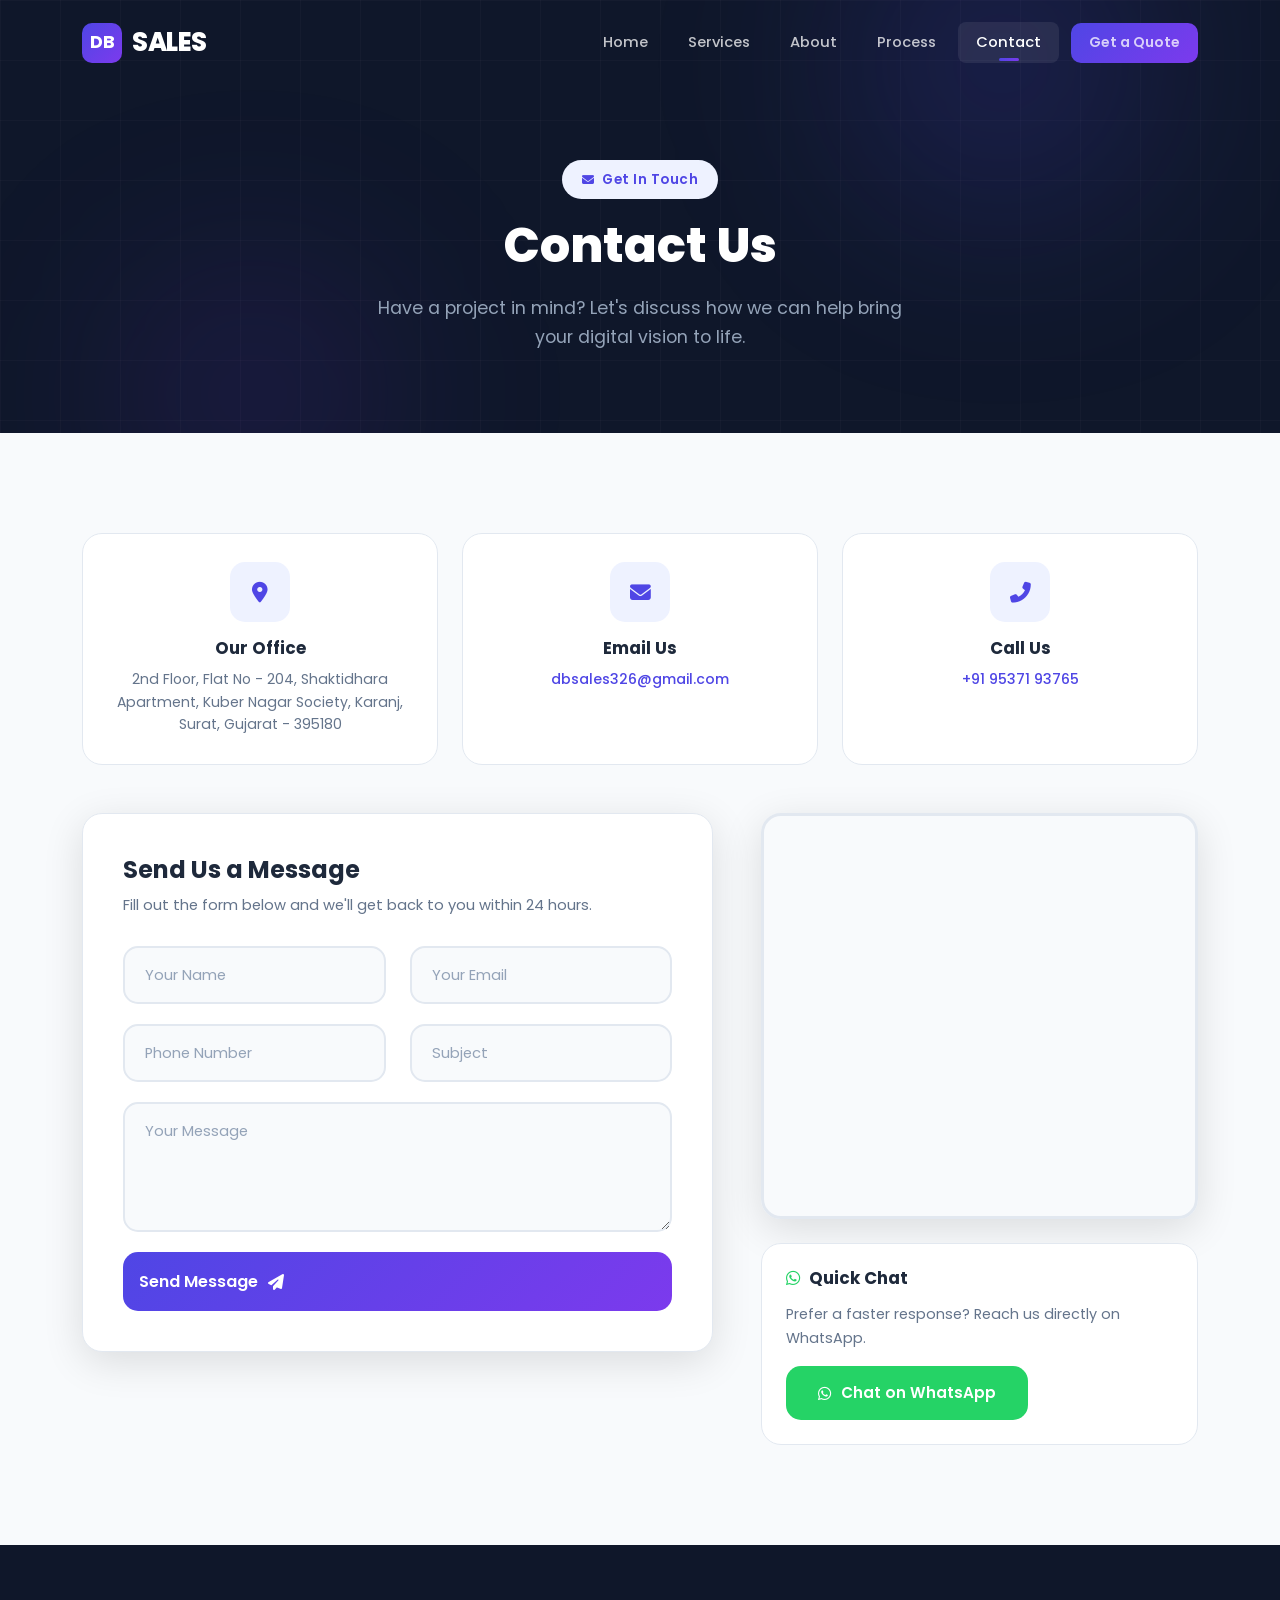
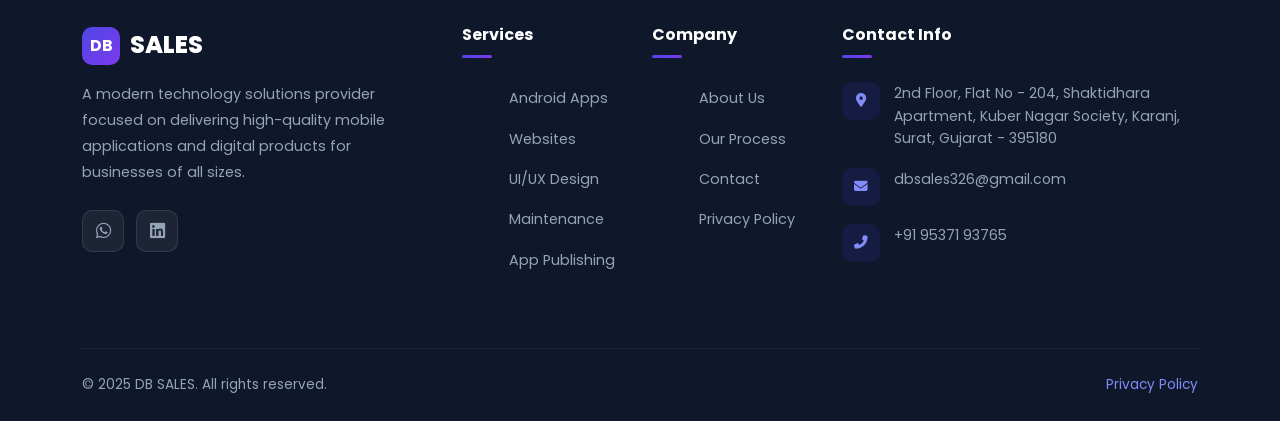
==== contact.html @ b0943523 "Add files via upload" ====
<!DOCTYPE html>
<html lang="en">
<head>
  <meta charset="UTF-8">
  <meta name="viewport" content="width=device-width, initial-scale=1.0">
  <meta name="description" content="Contact DB SALES — Get in touch for Android app development, website development, and digital solutions.">
  <title>Contact Us — DB SALES</title>

  <link rel="preconnect" href="https://fonts.googleapis.com">
  <link rel="preconnect" href="https://fonts.gstatic.com" crossorigin>
  <link href="https://fonts.googleapis.com/css2?family=Poppins:wght@300;400;500;600;700;800&display=swap" rel="stylesheet">
  <link href="https://cdn.jsdelivr.net/npm/bootstrap@5.3.3/dist/css/bootstrap.min.css" rel="stylesheet">
  <link rel="stylesheet" href="https://cdnjs.cloudflare.com/ajax/libs/font-awesome/6.5.1/css/all.min.css">
  <link href="https://unpkg.com/aos@2.3.1/dist/aos.css" rel="stylesheet">
  <link rel="stylesheet" href="css/style.css">
</head>
<body>

  <!-- Preloader -->
  <div class="preloader" id="preloader">
    <div class="preloader-spinner"></div>
  </div>

  <!-- Navbar -->
  <nav class="navbar navbar-expand-lg fixed-top" id="mainNavbar">
    <div class="container">
      <a class="navbar-brand" href="index.html">
        <span class="brand-icon">DB</span>
        SALES
      </a>
      <button class="navbar-toggler" type="button" data-bs-toggle="collapse" data-bs-target="#navbarNav">
        <span class="navbar-toggler-icon"></span>
      </button>
      <div class="collapse navbar-collapse" id="navbarNav">
        <ul class="navbar-nav ms-auto align-items-lg-center gap-1">
          <li class="nav-item"><a class="nav-link" href="index.html">Home</a></li>
          <li class="nav-item"><a class="nav-link" href="services.html">Services</a></li>
          <li class="nav-item"><a class="nav-link" href="index.html#about">About</a></li>
          <li class="nav-item"><a class="nav-link" href="index.html#process">Process</a></li>
          <li class="nav-item"><a class="nav-link active" href="contact.html">Contact</a></li>
          <li class="nav-item ms-lg-2"><a class="nav-link nav-cta-btn" href="contact.html">Get a Quote</a></li>
        </ul>
      </div>
    </div>
  </nav>

  <!-- Page Hero -->
  <section class="page-hero">
    <div class="hero-grid-pattern"></div>
    <div class="hero-orb hero-orb-1"></div>
    <div class="hero-orb hero-orb-2"></div>
    <div class="page-hero-content">
      <span class="section-badge" data-aos="fade-up"><i class="fas fa-envelope"></i> Get In Touch</span>
      <h1 data-aos="fade-up" data-aos-delay="100">Contact Us</h1>
      <p data-aos="fade-up" data-aos-delay="200">Have a project in mind? Let's discuss how we can help bring your digital vision to life.</p>
    </div>
  </section>

  <!-- Contact Info Cards -->
  <section class="section-light">
    <div class="container">
      <div class="row g-4 mb-5">
        <div class="col-md-4" data-aos="fade-up" data-aos-delay="0">
          <div class="contact-info-card">
            <div class="cic-icon"><i class="fas fa-map-marker-alt"></i></div>
            <h5>Our Office</h5>
            <p>2nd Floor, Flat No - 204, Shaktidhara Apartment, Kuber Nagar Society, Karanj, Surat, Gujarat - 395180</p>
          </div>
        </div>
        <div class="col-md-4" data-aos="fade-up" data-aos-delay="100">
          <div class="contact-info-card">
            <div class="cic-icon"><i class="fas fa-envelope"></i></div>
            <h5>Email Us</h5>
            <p><a href="mailto:dbsales326@gmail.com">dbsales326@gmail.com</a></p>
          </div>
        </div>
        <div class="col-md-4" data-aos="fade-up" data-aos-delay="200">
          <div class="contact-info-card">
            <div class="cic-icon"><i class="fas fa-phone-alt"></i></div>
            <h5>Call Us</h5>
            <p><a href="tel:+919537193765">+91 95371 93765</a></p>
          </div>
        </div>
      </div>

      <!-- Contact Form & Map -->
      <div class="row g-5">
        <div class="col-lg-7" data-aos="fade-right">
          <div class="contact-form-wrapper">
            <h3 style="font-size: 1.5rem; font-weight: 700; margin-bottom: 8px;">Send Us a Message</h3>
            <p style="color: var(--text-muted); font-size: 0.92rem; margin-bottom: 28px;">Fill out the form below and we'll get back to you within 24 hours.</p>

            <form id="contactForm" action="https://formspree.io/f/mzdklrar" method="POST">
              <div class="row">
                <div class="col-md-6">
                  <div class="form-floating-custom">
                    <input type="text" class="form-control" id="name" name="name" placeholder="Your Name" required>
                  </div>
                </div>
                <div class="col-md-6">
                  <div class="form-floating-custom">
                    <input type="email" class="form-control" id="email" name="email" placeholder="Your Email" required>
                  </div>
                </div>
              </div>
              <div class="row">
                <div class="col-md-6">
                  <div class="form-floating-custom">
                    <input type="tel" class="form-control" id="phone" name="phone" placeholder="Phone Number">
                  </div>
                </div>
                <div class="col-md-6">
                  <div class="form-floating-custom">
                    <input type="text" class="form-control" id="subject" name="subject" placeholder="Subject" required>
                  </div>
                </div>
              </div>
              <div class="form-floating-custom">
                <textarea class="form-control" id="message" name="message" placeholder="Your Message" required></textarea>
              </div>
              <button type="submit" class="btn-primary-custom form-submit-btn">
                Send Message
                <i class="fas fa-paper-plane"></i>
              </button>
            </form>

            <div class="form-success-message" id="formSuccess">
              <div class="success-icon"><i class="fas fa-check"></i></div>
              <h4>Message Sent Successfully!</h4>
              <p>Thank you for reaching out. We'll get back to you within 24 hours.</p>
            </div>
          </div>
        </div>
        <div class="col-lg-5" data-aos="fade-left">
          <div class="map-wrapper">
            <iframe src="https://maps.google.com/maps?q=Kuber+Nagar+Karanj+Surat+Gujarat+India&output=embed" allowfullscreen="" loading="lazy" referrerpolicy="no-referrer-when-downgrade"></iframe>
          </div>
          <div style="margin-top: 24px; background: var(--white); border-radius: var(--radius-lg); padding: 24px; border: 1px solid var(--border);">
            <h5 style="font-size: 1.05rem; font-weight: 700; margin-bottom: 12px;"><i class="fab fa-whatsapp" style="color: #25D366; margin-right: 8px;"></i>Quick Chat</h5>
            <p style="font-size: 0.9rem; color: var(--text-muted); margin-bottom: 16px;">Prefer a faster response? Reach us directly on WhatsApp.</p>
            <a href="https://wa.me/919537193765?text=Hi%20DB%20SALES%2C%20I%20want%20to%20discuss%20a%20project." target="_blank" class="btn-dark-custom" style="background: #25D366; border: none;">
              <i class="fab fa-whatsapp"></i>
              Chat on WhatsApp
            </a>
          </div>
        </div>
      </div>
    </div>
  </section>

  <!-- Footer -->
  <footer class="footer">
    <div class="container">
      <div class="row g-4">
        <div class="col-lg-4 col-md-6">
          <div class="footer-brand">
            <span class="brand-icon">DB</span>
            SALES
          </div>
          <p class="footer-desc">A modern technology solutions provider focused on delivering high-quality mobile applications and digital products for businesses of all sizes.</p>
          <div class="footer-social">
            <a href="https://wa.me/919537193765" target="_blank" aria-label="WhatsApp"><i class="fab fa-whatsapp"></i></a>
            <a href="https://in.linkedin.com/in/db-sales-263260402" target="_blank" aria-label="LinkedIn"><i class="fab fa-linkedin"></i></a>
          </div>
        </div>
        <div class="col-lg-2 col-md-6">
          <h5 class="footer-heading">Services</h5>
          <ul class="footer-links">
            <li><a href="index.html#services"><i class="fas fa-chevron-right"></i> Android Apps</a></li>
            <li><a href="index.html#services"><i class="fas fa-chevron-right"></i> Websites</a></li>
            <li><a href="index.html#services"><i class="fas fa-chevron-right"></i> UI/UX Design</a></li>
            <li><a href="index.html#services"><i class="fas fa-chevron-right"></i> Maintenance</a></li>
            <li><a href="index.html#services"><i class="fas fa-chevron-right"></i> App Publishing</a></li>
          </ul>
        </div>
        <div class="col-lg-2 col-md-6">
          <h5 class="footer-heading">Company</h5>
          <ul class="footer-links">
            <li><a href="index.html#about"><i class="fas fa-chevron-right"></i> About Us</a></li>
            <li><a href="index.html#process"><i class="fas fa-chevron-right"></i> Our Process</a></li>
            <li><a href="contact.html"><i class="fas fa-chevron-right"></i> Contact</a></li>
            <li><a href="privacy.html"><i class="fas fa-chevron-right"></i> Privacy Policy</a></li>
          </ul>
        </div>
        <div class="col-lg-4 col-md-6">
          <h5 class="footer-heading">Contact Info</h5>
          <div class="footer-contact-item">
            <div class="fc-icon"><i class="fas fa-map-marker-alt"></i></div>
            <p>2nd Floor, Flat No - 204, Shaktidhara Apartment, Kuber Nagar Society, Karanj, Surat, Gujarat - 395180</p>
          </div>
          <div class="footer-contact-item">
            <div class="fc-icon"><i class="fas fa-envelope"></i></div>
            <p><a href="mailto:dbsales326@gmail.com">dbsales326@gmail.com</a></p>
          </div>
          <div class="footer-contact-item">
            <div class="fc-icon"><i class="fas fa-phone-alt"></i></div>
            <p><a href="tel:+919537193765">+91 95371 93765</a></p>
          </div>
        </div>
      </div>
      <div class="footer-bottom">
        <div class="row align-items-center">
          <div class="col-md-6">
            <p>&copy; 2025 DB SALES. All rights reserved.</p>
          </div>
          <div class="col-md-6 text-md-end">
            <p><a href="privacy.html">Privacy Policy</a></p>
          </div>
        </div>
      </div>
    </div>
  </footer>

  <!-- WhatsApp Float -->
  <a href="https://wa.me/919537193765" class="whatsapp-float" target="_blank" aria-label="Chat on WhatsApp">
    <i class="fab fa-whatsapp"></i>
  </a>

  <!-- Back to Top -->
  <button class="back-to-top" id="backToTop" aria-label="Back to top">
    <i class="fas fa-arrow-up"></i>
  </button>

  <script src="https://cdn.jsdelivr.net/npm/bootstrap@5.3.3/dist/js/bootstrap.bundle.min.js"></script>
  <script src="https://unpkg.com/aos@2.3.1/dist/aos.js"></script>
  <script>
    // Preloader
    window.addEventListener('load', () => {
      setTimeout(() => document.getElementById('preloader').classList.add('loaded'), 500);
    });

    // AOS
    AOS.init({ duration: 700, easing: 'ease-out-cubic', once: true, offset: 80 });

    // Navbar scroll
    const navbar = document.getElementById('mainNavbar');
    const backToTop = document.getElementById('backToTop');
    const whatsappFloat = document.querySelector('.whatsapp-float');

    function handleScroll() {
      navbar.classList.toggle('scrolled', window.scrollY > 50);
      backToTop.classList.toggle('show', window.scrollY > 400);
      whatsappFloat.classList.toggle('show', window.scrollY > 400);
    }
    window.addEventListener('scroll', handleScroll);
    handleScroll();

    backToTop.addEventListener('click', () => window.scrollTo({ top: 0, behavior: 'smooth' }));

    // Close mobile menu
    document.querySelectorAll('#navbarNav .nav-link').forEach(link => {
      link.addEventListener('click', () => {
        const bsCollapse = bootstrap.Collapse.getInstance(document.getElementById('navbarNav'));
        if (bsCollapse) bsCollapse.hide();
      });
    });

    // Contact Form
    document.getElementById('contactForm').addEventListener('submit', async function(e) {
      e.preventDefault();

      const formData = new FormData(this);
      const submitBtn = this.querySelector('.form-submit-btn');
      const originalBtnText = submitBtn.innerHTML;

      // Disable button and show loading
      submitBtn.disabled = true;
      submitBtn.innerHTML = '<i class="fas fa-spinner fa-spin"></i> Sending...';

      try {
        const response = await fetch(this.action, {
          method: 'POST',
          body: formData,
          headers: {
            'Accept': 'application/json'
          }
        });

        if (response.ok) {
          // Show success
          this.style.display = 'none';
          this.previousElementSibling.style.display = 'none';
          document.getElementById('formSuccess').classList.add('show');

          // Reset after 5 seconds
          setTimeout(() => {
            this.reset();
            this.style.display = 'block';
            this.previousElementSibling.style.display = 'block';
            document.getElementById('formSuccess').classList.remove('show');
            submitBtn.disabled = false;
            submitBtn.innerHTML = originalBtnText;
          }, 5000);
        } else {
          throw new Error('Form submission failed');
        }
      } catch (error) {
        alert('Oops! There was a problem submitting your form. Please try again or contact us directly.');
        submitBtn.disabled = false;
        submitBtn.innerHTML = originalBtnText;
      }
    });
  </script>
</body>
</html>
---- css/style.css ----
/* ============================================
   DB SALES — Premium Design System
   ============================================ */

/* ===== CSS Variables ===== */
:root {
  --primary: #4F46E5;
  --primary-dark: #4338CA;
  --primary-light: #818CF8;
  --primary-50: #EEF2FF;
  --violet: #7C3AED;
  --dark-bg: #0F172A;
  --dark-bg-2: #1E293B;
  --dark-bg-3: #334155;
  --light-bg: #F8FAFC;
  --white: #FFFFFF;
  --text-dark: #1E293B;
  --text-muted: #64748B;
  --text-light: #94A3B8;
  --border: #E2E8F0;
  --gradient: linear-gradient(135deg, #4F46E5, #7C3AED);
  --gradient-text: linear-gradient(135deg, #4F46E5, #7C3AED, #4F46E5);
  --shadow-sm: 0 2px 10px rgba(0,0,0,0.06);
  --shadow: 0 4px 20px rgba(0,0,0,0.08);
  --shadow-lg: 0 10px 40px rgba(0,0,0,0.12);
  --shadow-xl: 0 20px 60px rgba(0,0,0,0.15);
  --radius: 15px;
  --radius-sm: 10px;
  --radius-lg: 20px;
  --transition: all 0.3s cubic-bezier(0.4, 0, 0.2, 1);
  --transition-slow: all 0.5s cubic-bezier(0.4, 0, 0.2, 1);
}

/* ===== Base Reset ===== */
*,
*::before,
*::after {
  margin: 0;
  padding: 0;
  box-sizing: border-box;
}

html {
  scroll-behavior: smooth;
  scroll-padding-top: 80px;
}

body {
  font-family: 'Poppins', sans-serif;
  color: var(--text-dark);
  background: var(--white);
  line-height: 1.7;
  overflow-x: hidden;
  -webkit-font-smoothing: antialiased;
  -moz-osx-font-smoothing: grayscale;
}

img {
  max-width: 100%;
  height: auto;
}

a {
  text-decoration: none;
  color: inherit;
  transition: var(--transition);
}

ul {
  list-style: none;
}

/* ===== Preloader ===== */
.preloader {
  position: fixed;
  top: 0;
  left: 0;
  width: 100%;
  height: 100%;
  background: var(--dark-bg);
  display: flex;
  align-items: center;
  justify-content: center;
  z-index: 99999;
  transition: opacity 0.6s ease, visibility 0.6s ease;
}

.preloader.loaded {
  opacity: 0;
  visibility: hidden;
  pointer-events: none;
}

.preloader-spinner {
  width: 50px;
  height: 50px;
  border: 3px solid rgba(79, 70, 229, 0.2);
  border-top-color: var(--primary);
  border-radius: 50%;
  animation: spin 0.8s linear infinite;
}

@keyframes spin {
  to { transform: rotate(360deg); }
}

/* ===== Selection ===== */
::selection {
  background: var(--primary);
  color: var(--white);
}

/* ===== Scrollbar ===== */
::-webkit-scrollbar {
  width: 8px;
}
::-webkit-scrollbar-track {
  background: var(--light-bg);
}
::-webkit-scrollbar-thumb {
  background: var(--primary-light);
  border-radius: 4px;
}
::-webkit-scrollbar-thumb:hover {
  background: var(--primary);
}

/* ===== Typography ===== */
h1, h2, h3, h4, h5, h6 {
  font-weight: 700;
  line-height: 1.3;
  color: var(--text-dark);
}

.gradient-text {
  background: var(--gradient-text);
  background-size: 200% auto;
  -webkit-background-clip: text;
  -webkit-text-fill-color: transparent;
  background-clip: text;
  animation: shimmer 3s ease-in-out infinite;
}

@keyframes shimmer {
  0%, 100% { background-position: 0% center; }
  50% { background-position: 200% center; }
}

.section-badge {
  display: inline-flex;
  align-items: center;
  gap: 8px;
  background: var(--primary-50);
  color: var(--primary);
  padding: 8px 20px;
  border-radius: 50px;
  font-size: 0.85rem;
  font-weight: 600;
  letter-spacing: 0.5px;
  margin-bottom: 16px;
}

.section-badge i {
  font-size: 0.75rem;
}

.section-title {
  font-size: 2.75rem;
  font-weight: 800;
  margin-bottom: 16px;
  letter-spacing: -0.5px;
}

.section-subtitle {
  font-size: 1.1rem;
  color: var(--text-muted);
  max-width: 600px;
  line-height: 1.8;
}

.section-subtitle.centered {
  margin-left: auto;
  margin-right: auto;
}

/* ===== Buttons ===== */
.btn-primary-custom {
  background: var(--gradient);
  color: var(--white);
  border: none;
  padding: 14px 32px;
  border-radius: var(--radius);
  font-family: 'Poppins', sans-serif;
  font-size: 0.95rem;
  font-weight: 600;
  cursor: pointer;
  transition: var(--transition);
  position: relative;
  overflow: hidden;
  display: inline-flex;
  align-items: center;
  gap: 10px;
  z-index: 1;
}

.btn-primary-custom::before {
  content: '';
  position: absolute;
  top: 0;
  left: 0;
  width: 100%;
  height: 100%;
  background: var(--gradient);
  opacity: 0;
  z-index: -1;
  transition: var(--transition);
}

.btn-primary-custom:hover {
  transform: translateY(-3px);
  box-shadow: 0 8px 30px rgba(79, 70, 229, 0.45), 0 0 60px rgba(124, 58, 237, 0.2);
  color: var(--white);
}

.btn-primary-custom:hover::before {
  opacity: 1;
}

.btn-outline-custom {
  background: transparent;
  color: var(--white);
  border: 2px solid rgba(255, 255, 255, 0.3);
  padding: 12px 32px;
  border-radius: var(--radius);
  font-family: 'Poppins', sans-serif;
  font-size: 0.95rem;
  font-weight: 600;
  cursor: pointer;
  transition: var(--transition);
  display: inline-flex;
  align-items: center;
  gap: 10px;
}

.btn-outline-custom:hover {
  background: rgba(255, 255, 255, 0.1);
  border-color: rgba(255, 255, 255, 0.6);
  color: var(--white);
  transform: translateY(-3px);
}

.btn-dark-custom {
  background: var(--dark-bg);
  color: var(--white);
  border: none;
  padding: 14px 32px;
  border-radius: var(--radius);
  font-family: 'Poppins', sans-serif;
  font-size: 0.95rem;
  font-weight: 600;
  cursor: pointer;
  transition: var(--transition);
  display: inline-flex;
  align-items: center;
  gap: 10px;
}

.btn-dark-custom:hover {
  background: var(--dark-bg-2);
  transform: translateY(-3px);
  box-shadow: var(--shadow-lg);
  color: var(--white);
}

.btn-white-custom {
  background: var(--white);
  color: var(--primary);
  border: none;
  padding: 14px 32px;
  border-radius: var(--radius);
  font-family: 'Poppins', sans-serif;
  font-size: 0.95rem;
  font-weight: 600;
  cursor: pointer;
  transition: var(--transition);
  display: inline-flex;
  align-items: center;
  gap: 10px;
}

.btn-white-custom:hover {
  transform: translateY(-3px);
  box-shadow: 0 8px 30px rgba(255, 255, 255, 0.3);
  color: var(--primary);
}

/* ===== Navbar ===== */
.navbar {
  padding: 16px 0;
  transition: var(--transition);
  z-index: 1000;
  background: transparent;
}

.navbar.scrolled {
  background: rgba(15, 23, 42, 0.95);
  backdrop-filter: blur(20px);
  -webkit-backdrop-filter: blur(20px);
  padding: 10px 0;
  box-shadow: 0 4px 30px rgba(0, 0, 0, 0.2);
}

.navbar-brand {
  font-size: 1.6rem;
  font-weight: 800;
  color: var(--white) !important;
  letter-spacing: -0.5px;
  display: flex;
  align-items: center;
  gap: 10px;
}

.navbar-brand .brand-icon {
  width: 40px;
  height: 40px;
  background: var(--gradient);
  border-radius: var(--radius-sm);
  display: flex;
  align-items: center;
  justify-content: center;
  color: var(--white);
  font-size: 1.1rem;
  font-weight: 700;
}

.navbar .nav-link {
  color: rgba(255, 255, 255, 0.75) !important;
  font-weight: 500;
  font-size: 0.92rem;
  padding: 8px 18px !important;
  border-radius: 8px;
  transition: var(--transition);
  position: relative;
}

.navbar .nav-link:hover,
.navbar .nav-link.active {
  color: var(--white) !important;
  background: rgba(255, 255, 255, 0.08);
}

.navbar .nav-link.active::after {
  content: '';
  position: absolute;
  bottom: 2px;
  left: 50%;
  transform: translateX(-50%);
  width: 20px;
  height: 3px;
  background: var(--gradient);
  border-radius: 3px;
}

.navbar-toggler {
  border: 1px solid rgba(255, 255, 255, 0.2);
  padding: 6px 10px;
  border-radius: 8px;
  transition: var(--transition);
}

.navbar-toggler:focus {
  box-shadow: none;
}

.navbar-toggler-icon {
  background-image: url("data:image/svg+xml,%3csvg xmlns='http://www.w3.org/2000/svg' viewBox='0 0 30 30'%3e%3cpath stroke='rgba%28255, 255, 255, 0.9%29' stroke-linecap='round' stroke-miterlimit='10' stroke-width='2' d='M4 7h22M4 15h22M4 23h22'/%3e%3c/svg%3e") !important;
}

.nav-cta-btn {
  padding: 10px 24px !important;
  background: var(--gradient);
  border-radius: var(--radius-sm) !important;
  color: var(--white) !important;
  font-weight: 600 !important;
  font-size: 0.88rem !important;
}

.nav-cta-btn:hover {
  box-shadow: 0 4px 20px rgba(79, 70, 229, 0.4);
  background: var(--gradient) !important;
}

/* ===== Hero Section ===== */
.hero-section {
  min-height: 100vh;
  background: var(--dark-bg);
  position: relative;
  display: flex;
  align-items: center;
  overflow: hidden;
  padding: 120px 0 80px;
}

.hero-grid-pattern {
  position: absolute;
  top: 0;
  left: 0;
  width: 100%;
  height: 100%;
  background-image:
    linear-gradient(rgba(255, 255, 255, 0.025) 1px, transparent 1px),
    linear-gradient(90deg, rgba(255, 255, 255, 0.025) 1px, transparent 1px);
  background-size: 60px 60px;
  pointer-events: none;
}

.hero-orb {
  position: absolute;
  border-radius: 50%;
  filter: blur(100px);
  pointer-events: none;
}

.hero-orb-1 {
  width: 500px;
  height: 500px;
  background: rgba(79, 70, 229, 0.25);
  top: -10%;
  right: -5%;
  animation: floatOrb 10s ease-in-out infinite;
}

.hero-orb-2 {
  width: 400px;
  height: 400px;
  background: rgba(124, 58, 237, 0.2);
  bottom: -10%;
  left: -5%;
  animation: floatOrb 12s ease-in-out infinite reverse;
}

.hero-orb-3 {
  width: 250px;
  height: 250px;
  background: rgba(79, 70, 229, 0.15);
  top: 50%;
  left: 40%;
  animation: floatOrb 8s ease-in-out infinite 2s;
}

@keyframes floatOrb {
  0%, 100% { transform: translate(0, 0) scale(1); }
  33% { transform: translate(30px, -30px) scale(1.05); }
  66% { transform: translate(-20px, 20px) scale(0.95); }
}

.hero-content {
  position: relative;
  z-index: 2;
}

.hero-tag {
  display: inline-flex;
  align-items: center;
  gap: 8px;
  background: rgba(79, 70, 229, 0.15);
  border: 1px solid rgba(79, 70, 229, 0.3);
  color: var(--primary-light);
  padding: 8px 20px;
  border-radius: 50px;
  font-size: 0.85rem;
  font-weight: 500;
  margin-bottom: 24px;
  animation: fadeInUp 0.8s ease;
}

.hero-tag .dot {
  width: 8px;
  height: 8px;
  background: #22C55E;
  border-radius: 50%;
  animation: pulse-dot 2s ease-in-out infinite;
}

@keyframes pulse-dot {
  0%, 100% { opacity: 1; transform: scale(1); }
  50% { opacity: 0.5; transform: scale(1.3); }
}

.hero-title {
  font-size: 3.8rem;
  font-weight: 800;
  color: var(--white);
  line-height: 1.15;
  margin-bottom: 24px;
  letter-spacing: -1px;
  animation: fadeInUp 0.8s ease 0.1s both;
}

.hero-description {
  font-size: 1.15rem;
  color: var(--text-light);
  max-width: 520px;
  margin-bottom: 36px;
  line-height: 1.8;
  animation: fadeInUp 0.8s ease 0.2s both;
}

.hero-buttons {
  display: flex;
  gap: 16px;
  flex-wrap: wrap;
  margin-bottom: 48px;
  animation: fadeInUp 0.8s ease 0.3s both;
}

.hero-trust {
  display: flex;
  align-items: center;
  gap: 16px;
  animation: fadeInUp 0.8s ease 0.4s both;
}

.hero-trust-avatars {
  display: flex;
}

.hero-trust-avatars span {
  width: 38px;
  height: 38px;
  border-radius: 50%;
  border: 2px solid var(--dark-bg);
  display: flex;
  align-items: center;
  justify-content: center;
  font-size: 0.7rem;
  font-weight: 700;
  color: var(--white);
  margin-left: -10px;
}

.hero-trust-avatars span:first-child {
  margin-left: 0;
  background: #4F46E5;
}

.hero-trust-avatars span:nth-child(2) {
  background: #7C3AED;
}

.hero-trust-avatars span:nth-child(3) {
  background: #EC4899;
}

.hero-trust-avatars span:nth-child(4) {
  background: #F59E0B;
}

.hero-trust-text {
  color: var(--text-light);
  font-size: 0.88rem;
}

.hero-trust-text strong {
  color: var(--white);
  display: block;
  font-size: 0.92rem;
}

/* Hero Visual - Phone Mockup */
.hero-visual {
  position: relative;
  z-index: 2;
  display: flex;
  justify-content: center;
  align-items: center;
  animation: fadeInRight 1s ease 0.3s both;
}

@keyframes fadeInRight {
  from { opacity: 0; transform: translateX(40px); }
  to { opacity: 1; transform: translateX(0); }
}

.phone-frame {
  width: 280px;
  height: 560px;
  background: linear-gradient(145deg, rgba(255, 255, 255, 0.08), rgba(255, 255, 255, 0.02));
  border: 2px solid rgba(255, 255, 255, 0.12);
  border-radius: 40px;
  padding: 10px;
  position: relative;
  backdrop-filter: blur(10px);
}

.phone-screen {
  width: 100%;
  height: 100%;
  background: var(--gradient);
  border-radius: 32px;
  overflow: hidden;
  position: relative;
}

.phone-notch {
  width: 100px;
  height: 28px;
  background: var(--dark-bg);
  border-radius: 0 0 18px 18px;
  position: absolute;
  top: 0;
  left: 50%;
  transform: translateX(-50%);
  z-index: 3;
}

.phone-notch::after {
  content: '';
  width: 10px;
  height: 10px;
  background: var(--dark-bg-2);
  border-radius: 50%;
  position: absolute;
  top: 8px;
  right: 20px;
}

.phone-ui-content {
  padding: 45px 20px 20px;
  height: 100%;
  display: flex;
  flex-direction: column;
  gap: 14px;
}

.phone-ui-header {
  text-align: center;
  color: rgba(255, 255, 255, 0.9);
}

.phone-ui-header h5 {
  font-size: 0.95rem;
  font-weight: 700;
  color: var(--white);
  margin-bottom: 4px;
}

.phone-ui-header p {
  font-size: 0.65rem;
  opacity: 0.7;
  margin: 0;
}

.phone-ui-card {
  background: rgba(255, 255, 255, 0.15);
  border-radius: 14px;
  padding: 14px;
  backdrop-filter: blur(5px);
}

.phone-ui-card-row {
  display: flex;
  align-items: center;
  gap: 10px;
  margin-bottom: 8px;
}

.phone-ui-card-row:last-child {
  margin-bottom: 0;
}

.phone-ui-icon {
  width: 32px;
  height: 32px;
  border-radius: 8px;
  display: flex;
  align-items: center;
  justify-content: center;
  font-size: 0.75rem;
  color: var(--white);
  flex-shrink: 0;
}

.phone-ui-icon.blue { background: rgba(59, 130, 246, 0.6); }
.phone-ui-icon.green { background: rgba(34, 197, 94, 0.6); }
.phone-ui-icon.purple { background: rgba(168, 85, 247, 0.6); }
.phone-ui-icon.orange { background: rgba(249, 115, 22, 0.6); }

.phone-ui-text {
  flex: 1;
}

.phone-ui-text h6 {
  font-size: 0.72rem;
  font-weight: 600;
  color: var(--white);
  margin-bottom: 2px;
}

.phone-ui-text p {
  font-size: 0.6rem;
  color: rgba(255, 255, 255, 0.6);
  margin: 0;
}

.phone-ui-stats {
  display: grid;
  grid-template-columns: 1fr 1fr;
  gap: 10px;
}

.phone-ui-stat {
  background: rgba(255, 255, 255, 0.12);
  border-radius: 12px;
  padding: 12px;
  text-align: center;
}

.phone-ui-stat h4 {
  font-size: 1.1rem;
  font-weight: 800;
  color: var(--white);
  margin-bottom: 2px;
}

.phone-ui-stat p {
  font-size: 0.58rem;
  color: rgba(255, 255, 255, 0.6);
  margin: 0;
}

.phone-ui-bar {
  background: rgba(255, 255, 255, 0.1);
  border-radius: 10px;
  padding: 12px;
}

.phone-ui-bar-item {
  display: flex;
  align-items: center;
  gap: 8px;
  margin-bottom: 8px;
}

.phone-ui-bar-item:last-child {
  margin-bottom: 0;
}

.phone-ui-bar-label {
  font-size: 0.6rem;
  color: rgba(255, 255, 255, 0.7);
  width: 45px;
  flex-shrink: 0;
}

.phone-ui-bar-track {
  flex: 1;
  height: 6px;
  background: rgba(255, 255, 255, 0.1);
  border-radius: 3px;
  overflow: hidden;
}

.phone-ui-bar-fill {
  height: 100%;
  border-radius: 3px;
  background: rgba(255, 255, 255, 0.7);
}

/* Floating Cards around Phone */
.floating-card {
  position: absolute;
  background: rgba(255, 255, 255, 0.1);
  backdrop-filter: blur(20px);
  border: 1px solid rgba(255, 255, 255, 0.15);
  border-radius: var(--radius);
  padding: 14px 18px;
  color: var(--white);
  animation: floatCard 6s ease-in-out infinite;
  z-index: 3;
}

.floating-card.fc-1 {
  top: 30px;
  right: -40px;
  animation-delay: 0s;
}

.floating-card.fc-2 {
  bottom: 80px;
  left: -50px;
  animation-delay: 2s;
}

.floating-card.fc-3 {
  bottom: 20px;
  right: -30px;
  animation-delay: 4s;
}

@keyframes floatCard {
  0%, 100% { transform: translateY(0); }
  50% { transform: translateY(-12px); }
}

.floating-card .fc-icon {
  width: 36px;
  height: 36px;
  background: var(--gradient);
  border-radius: 10px;
  display: flex;
  align-items: center;
  justify-content: center;
  font-size: 0.9rem;
  margin-bottom: 8px;
}

.floating-card h6 {
  font-size: 0.78rem;
  font-weight: 700;
  color: var(--white);
  margin-bottom: 2px;
}

.floating-card p {
  font-size: 0.68rem;
  color: rgba(255, 255, 255, 0.6);
  margin: 0;
}

@keyframes fadeInUp {
  from { opacity: 0; transform: translateY(30px); }
  to { opacity: 1; transform: translateY(0); }
}

/* ===== Section Common ===== */
section {
  padding: 100px 0;
  position: relative;
}

.section-light {
  background: var(--light-bg);
}

.section-dark {
  background: var(--dark-bg);
  color: var(--white);
}

.section-dark .section-title {
  color: var(--white);
}

.section-dark .section-subtitle {
  color: var(--text-light);
}

.section-dark .section-badge {
  background: rgba(79, 70, 229, 0.15);
  color: var(--primary-light);
}

/* ===== Services Section ===== */
.service-card {
  background: var(--white);
  border-radius: var(--radius-lg);
  padding: 36px 28px;
  border: 1px solid var(--border);
  transition: var(--transition);
  height: 100%;
  position: relative;
  overflow: hidden;
}

.service-card::before {
  content: '';
  position: absolute;
  top: 0;
  left: 0;
  width: 100%;
  height: 4px;
  background: var(--gradient);
  transform: scaleX(0);
  transform-origin: left;
  transition: var(--transition-slow);
}

.service-card:hover {
  transform: translateY(-8px);
  box-shadow: var(--shadow-xl);
  border-color: transparent;
}

.service-card:hover::before {
  transform: scaleX(1);
}

.service-icon {
  width: 60px;
  height: 60px;
  background: var(--primary-50);
  border-radius: var(--radius);
  display: flex;
  align-items: center;
  justify-content: center;
  font-size: 1.4rem;
  color: var(--primary);
  margin-bottom: 20px;
  transition: var(--transition);
}

.service-card:hover .service-icon {
  background: var(--gradient);
  color: var(--white);
  transform: scale(1.05);
}

.service-card h4 {
  font-size: 1.15rem;
  font-weight: 700;
  margin-bottom: 12px;
}

.service-card p {
  font-size: 0.9rem;
  color: var(--text-muted);
  margin-bottom: 16px;
  line-height: 1.7;
}

.service-card .service-link {
  font-size: 0.88rem;
  font-weight: 600;
  color: var(--primary);
  display: inline-flex;
  align-items: center;
  gap: 6px;
  transition: var(--transition);
}

.service-card .service-link i {
  transition: var(--transition);
}

.service-card:hover .service-link {
  gap: 10px;
}

.service-card:hover .service-link i {
  transform: translateX(4px);
}

/* ===== About Section ===== */
.about-image-wrapper {
  position: relative;
}

.about-image-main {
  border-radius: var(--radius-lg);
  overflow: hidden;
  box-shadow: var(--shadow-xl);
  position: relative;
  z-index: 1;
}

.about-image-main img {
  width: 100%;
  height: 450px;
  object-fit: cover;
  display: block;
}

.about-image-badge {
  position: absolute;
  bottom: -20px;
  right: -20px;
  background: var(--gradient);
  color: var(--white);
  padding: 20px 28px;
  border-radius: var(--radius);
  z-index: 2;
  box-shadow: 0 10px 30px rgba(79, 70, 229, 0.4);
}

.about-image-badge h3 {
  font-size: 2rem;
  font-weight: 800;
  color: var(--white);
  margin-bottom: 2px;
}

.about-image-badge p {
  font-size: 0.8rem;
  opacity: 0.9;
  margin: 0;
}

.about-decor {
  position: absolute;
  top: -20px;
  left: -20px;
  width: 120px;
  height: 120px;
  border: 3px solid var(--primary);
  border-radius: var(--radius);
  opacity: 0.15;
  z-index: 0;
}

.about-content .feature-list {
  margin-top: 28px;
}

.about-content .feature-item {
  display: flex;
  align-items: flex-start;
  gap: 14px;
  margin-bottom: 18px;
}

.about-content .feature-icon {
  width: 28px;
  height: 28px;
  background: var(--primary-50);
  border-radius: 8px;
  display: flex;
  align-items: center;
  justify-content: center;
  color: var(--primary);
  font-size: 0.7rem;
  flex-shrink: 0;
  margin-top: 2px;
}

.about-content .feature-item h6 {
  font-size: 0.95rem;
  font-weight: 600;
  margin-bottom: 2px;
}

.about-content .feature-item p {
  font-size: 0.85rem;
  color: var(--text-muted);
  margin: 0;
}

/* ===== Process / Timeline ===== */
.process-timeline {
  position: relative;
}

.process-line {
  position: absolute;
  top: 45px;
  left: 0;
  width: 100%;
  height: 3px;
  background: rgba(255, 255, 255, 0.08);
  border-radius: 3px;
  z-index: 0;
}

.process-line-fill {
  height: 100%;
  background: var(--gradient);
  border-radius: 3px;
  width: 0;
  transition: width 1.5s ease;
}

.process-line-fill.animated {
  width: 100%;
}

.process-step {
  text-align: center;
  position: relative;
  z-index: 1;
}

.process-icon {
  width: 90px;
  height: 90px;
  background: rgba(79, 70, 229, 0.12);
  border: 2px solid rgba(79, 70, 229, 0.25);
  border-radius: 50%;
  display: flex;
  align-items: center;
  justify-content: center;
  margin: 0 auto 20px;
  font-size: 1.6rem;
  color: var(--primary-light);
  transition: var(--transition);
}

.process-step:hover .process-icon {
  background: var(--gradient);
  border-color: transparent;
  color: var(--white);
  transform: scale(1.1);
  box-shadow: 0 0 30px rgba(79, 70, 229, 0.4);
}

.process-step h5 {
  font-size: 1.05rem;
  font-weight: 700;
  color: var(--white);
  margin-bottom: 8px;
}

.process-step p {
  font-size: 0.85rem;
  color: var(--text-light);
  max-width: 200px;
  margin: 0 auto;
  line-height: 1.6;
}

.process-step .step-number {
  position: absolute;
  top: -8px;
  right: calc(50% - 55px);
  width: 26px;
  height: 26px;
  background: var(--primary);
  border-radius: 50%;
  display: flex;
  align-items: center;
  justify-content: center;
  font-size: 0.7rem;
  font-weight: 700;
  color: var(--white);
}

/* ===== Stats Section ===== */
.stat-card {
  text-align: center;
  padding: 30px 20px;
}

.stat-number {
  font-size: 3rem;
  font-weight: 800;
  background: var(--gradient);
  -webkit-background-clip: text;
  -webkit-text-fill-color: transparent;
  background-clip: text;
  margin-bottom: 8px;
  line-height: 1;
}

.stat-label {
  font-size: 0.9rem;
  color: var(--text-light);
  font-weight: 500;
}

/* ===== CTA Banner ===== */
.cta-section {
  background: var(--gradient);
  position: relative;
  overflow: hidden;
}

.cta-section::before {
  content: '';
  position: absolute;
  top: -50%;
  right: -20%;
  width: 500px;
  height: 500px;
  background: rgba(255, 255, 255, 0.08);
  border-radius: 50%;
  pointer-events: none;
}

.cta-section::after {
  content: '';
  position: absolute;
  bottom: -40%;
  left: -10%;
  width: 400px;
  height: 400px;
  background: rgba(255, 255, 255, 0.05);
  border-radius: 50%;
  pointer-events: none;
}

.cta-content {
  position: relative;
  z-index: 2;
  text-align: center;
}

.cta-content h2 {
  font-size: 2.5rem;
  font-weight: 800;
  color: var(--white);
  margin-bottom: 16px;
}

.cta-content p {
  font-size: 1.1rem;
  color: rgba(255, 255, 255, 0.85);
  max-width: 550px;
  margin: 0 auto 32px;
}

/* ===== Footer ===== */
.footer {
  background: var(--dark-bg);
  padding-top: 80px;
  color: var(--text-light);
}

.footer-brand {
  font-size: 1.5rem;
  font-weight: 800;
  color: var(--white);
  display: flex;
  align-items: center;
  gap: 10px;
  margin-bottom: 16px;
}

.footer-brand .brand-icon {
  width: 38px;
  height: 38px;
  background: var(--gradient);
  border-radius: var(--radius-sm);
  display: flex;
  align-items: center;
  justify-content: center;
  color: var(--white);
  font-size: 1rem;
  font-weight: 700;
}

.footer-desc {
  font-size: 0.9rem;
  color: var(--text-light);
  line-height: 1.8;
  margin-bottom: 24px;
  max-width: 320px;
}

.footer-social {
  display: flex;
  gap: 12px;
}

.footer-social a {
  width: 42px;
  height: 42px;
  background: rgba(255, 255, 255, 0.06);
  border: 1px solid rgba(255, 255, 255, 0.1);
  border-radius: var(--radius-sm);
  display: flex;
  align-items: center;
  justify-content: center;
  color: var(--text-light);
  font-size: 1.1rem;
  transition: var(--transition);
}

.footer-social a:hover {
  background: #25D366;
  border-color: #25D366;
  color: var(--white);
  transform: translateY(-3px);
  box-shadow: 0 4px 15px rgba(37, 211, 102, 0.4);
}

.footer-heading {
  font-size: 1rem;
  font-weight: 700;
  color: var(--white);
  margin-bottom: 24px;
  position: relative;
  padding-bottom: 12px;
}

.footer-heading::after {
  content: '';
  position: absolute;
  bottom: 0;
  left: 0;
  width: 30px;
  height: 3px;
  background: var(--gradient);
  border-radius: 3px;
}

.footer-links li {
  margin-bottom: 12px;
}

.footer-links a {
  font-size: 0.9rem;
  color: var(--text-light);
  display: inline-flex;
  align-items: center;
  gap: 8px;
  transition: var(--transition);
}

.footer-links a:hover {
  color: var(--white);
  transform: translateX(4px);
}

.footer-links a i {
  font-size: 0.65rem;
  opacity: 0;
  transition: var(--transition);
}

.footer-links a:hover i {
  opacity: 1;
}

.footer-contact-item {
  display: flex;
  align-items: flex-start;
  gap: 14px;
  margin-bottom: 18px;
}

.footer-contact-item .fc-icon {
  width: 38px;
  height: 38px;
  background: rgba(79, 70, 229, 0.12);
  border-radius: var(--radius-sm);
  display: flex;
  align-items: center;
  justify-content: center;
  color: var(--primary-light);
  font-size: 0.85rem;
  flex-shrink: 0;
}

.footer-contact-item p {
  font-size: 0.88rem;
  color: var(--text-light);
  margin: 0;
  line-height: 1.6;
}

.footer-contact-item a {
  color: var(--text-light);
  transition: var(--transition);
}

.footer-contact-item a:hover {
  color: var(--white);
}

.footer-bottom {
  border-top: 1px solid rgba(255, 255, 255, 0.06);
  padding: 24px 0;
  margin-top: 60px;
}

.footer-bottom p {
  font-size: 0.85rem;
  color: var(--text-light);
  margin: 0;
}

.footer-bottom a {
  color: var(--primary-light);
  transition: var(--transition);
}

.footer-bottom a:hover {
  color: var(--white);
}

/* ===== Contact Page ===== */
.page-hero {
  background: var(--dark-bg);
  padding: 160px 0 80px;
  text-align: center;
  position: relative;
  overflow: hidden;
}

.page-hero .hero-grid-pattern {
  position: absolute;
  top: 0;
  left: 0;
  width: 100%;
  height: 100%;
  background-image:
    linear-gradient(rgba(255, 255, 255, 0.025) 1px, transparent 1px),
    linear-gradient(90deg, rgba(255, 255, 255, 0.025) 1px, transparent 1px);
  background-size: 60px 60px;
  pointer-events: none;
}

.page-hero .hero-orb {
  position: absolute;
  border-radius: 50%;
  filter: blur(100px);
  pointer-events: none;
}

.page-hero .hero-orb-1 {
  width: 300px;
  height: 300px;
  background: rgba(79, 70, 229, 0.2);
  top: -20%;
  right: 10%;
}

.page-hero .hero-orb-2 {
  width: 250px;
  height: 250px;
  background: rgba(124, 58, 237, 0.15);
  bottom: -20%;
  left: 10%;
}

.page-hero-content {
  position: relative;
  z-index: 2;
}

.page-hero h1 {
  font-size: 3rem;
  font-weight: 800;
  color: var(--white);
  margin-bottom: 16px;
}

.page-hero p {
  font-size: 1.1rem;
  color: var(--text-light);
  max-width: 550px;
  margin: 0 auto;
}

.contact-info-card {
  background: var(--white);
  border-radius: var(--radius-lg);
  padding: 28px;
  border: 1px solid var(--border);
  text-align: center;
  transition: var(--transition);
  height: 100%;
}

.contact-info-card:hover {
  transform: translateY(-5px);
  box-shadow: var(--shadow-lg);
  border-color: transparent;
}

.contact-info-card .cic-icon {
  width: 60px;
  height: 60px;
  background: var(--primary-50);
  border-radius: var(--radius);
  display: flex;
  align-items: center;
  justify-content: center;
  font-size: 1.3rem;
  color: var(--primary);
  margin: 0 auto 16px;
  transition: var(--transition);
}

.contact-info-card:hover .cic-icon {
  background: var(--gradient);
  color: var(--white);
}

.contact-info-card h5 {
  font-size: 1.05rem;
  font-weight: 700;
  margin-bottom: 8px;
}

.contact-info-card p {
  font-size: 0.88rem;
  color: var(--text-muted);
  margin: 0;
  line-height: 1.6;
}

.contact-info-card a {
  color: var(--primary);
  font-weight: 500;
}

.contact-info-card a:hover {
  color: var(--primary-dark);
}

.contact-form-wrapper {
  background: var(--white);
  border-radius: var(--radius-lg);
  padding: 40px;
  box-shadow: var(--shadow-lg);
  border: 1px solid var(--border);
}

.form-floating-custom {
  position: relative;
  margin-bottom: 20px;
}

.form-floating-custom .form-control {
  width: 100%;
  padding: 16px 20px;
  border: 2px solid var(--border);
  border-radius: var(--radius);
  font-family: 'Poppins', sans-serif;
  font-size: 0.92rem;
  color: var(--text-dark);
  background: var(--light-bg);
  transition: var(--transition);
  height: auto;
}

.form-floating-custom .form-control:focus {
  outline: none;
  border-color: var(--primary);
  background: var(--white);
  box-shadow: 0 0 0 4px rgba(79, 70, 229, 0.1);
}

.form-floating-custom .form-control::placeholder {
  color: var(--text-light);
}

.form-floating-custom textarea.form-control {
  min-height: 130px;
  resize: vertical;
}

.form-submit-btn {
  width: 100%;
  padding: 16px;
  font-size: 1rem;
}

.form-success-message {
  display: none;
  text-align: center;
  padding: 40px 20px;
}

.form-success-message.show {
  display: block;
  animation: fadeInUp 0.5s ease;
}

.form-success-message .success-icon {
  width: 70px;
  height: 70px;
  background: #ECFDF5;
  border-radius: 50%;
  display: flex;
  align-items: center;
  justify-content: center;
  margin: 0 auto 20px;
  font-size: 1.8rem;
  color: #22C55E;
}

.form-success-message h4 {
  font-size: 1.3rem;
  margin-bottom: 8px;
}

.form-success-message p {
  color: var(--text-muted);
}

.map-wrapper {
  border-radius: var(--radius-lg);
  overflow: hidden;
  box-shadow: var(--shadow-lg);
  border: 3px solid var(--border);
}

.map-wrapper iframe {
  width: 100%;
  height: 400px;
  border: none;
  display: block;
}

/* ===== Privacy Page ===== */
.privacy-content {
  max-width: 800px;
  margin: 0 auto;
}

.privacy-content h2 {
  font-size: 1.6rem;
  font-weight: 700;
  margin-top: 40px;
  margin-bottom: 16px;
  color: var(--text-dark);
}

.privacy-content h2:first-child {
  margin-top: 0;
}

.privacy-content p {
  font-size: 0.95rem;
  color: var(--text-muted);
  margin-bottom: 16px;
  line-height: 1.8;
}

.privacy-content ul {
  margin-bottom: 16px;
  padding-left: 0;
}

.privacy-content ul li {
  font-size: 0.95rem;
  color: var(--text-muted);
  padding: 6px 0 6px 24px;
  position: relative;
  line-height: 1.7;
}

.privacy-content ul li::before {
  content: '';
  position: absolute;
  left: 0;
  top: 16px;
  width: 8px;
  height: 8px;
  background: var(--gradient);
  border-radius: 50%;
}

.privacy-updated {
  display: inline-flex;
  align-items: center;
  gap: 8px;
  background: var(--primary-50);
  color: var(--primary);
  padding: 8px 18px;
  border-radius: 50px;
  font-size: 0.85rem;
  font-weight: 600;
  margin-bottom: 32px;
}

/* ===== WhatsApp Float ===== */
.whatsapp-float {
  position: fixed;
  bottom: 30px;
  right: 30px;
  width: 60px;
  height: 60px;
  background: #25D366;
  border-radius: 50%;
  display: flex;
  align-items: center;
  justify-content: center;
  color: var(--white);
  font-size: 1.7rem;
  z-index: 999;
  box-shadow: 0 4px 20px rgba(37, 211, 102, 0.4);
  transition: var(--transition);
  opacity: 0;
  visibility: hidden;
}

.whatsapp-float.show {
  opacity: 1;
  visibility: visible;
}

.whatsapp-float::before {
  content: '';
  position: absolute;
  width: 100%;
  height: 100%;
  border-radius: 50%;
  background: #25D366;
  animation: whatsappPulse 2s ease-in-out infinite;
  z-index: -1;
}

@keyframes whatsappPulse {
  0%, 100% { transform: scale(1); opacity: 0.4; }
  50% { transform: scale(1.3); opacity: 0; }
}

.whatsapp-float:hover {
  transform: scale(1.1);
  box-shadow: 0 6px 30px rgba(37, 211, 102, 0.6);
  color: var(--white);
}

/* ===== Back to Top ===== */
.back-to-top {
  position: fixed;
  bottom: 100px;
  right: 34px;
  width: 44px;
  height: 44px;
  background: var(--dark-bg);
  border: 1px solid rgba(255, 255, 255, 0.15);
  border-radius: 50%;
  color: var(--white);
  display: flex;
  align-items: center;
  justify-content: center;
  font-size: 0.9rem;
  opacity: 0;
  visibility: hidden;
  transition: var(--transition);
  z-index: 998;
  cursor: pointer;
}

.back-to-top.show {
  opacity: 1;
  visibility: visible;
}

.back-to-top:hover {
  background: var(--primary);
  border-color: var(--primary);
  transform: translateY(-3px);
}

/* ===== Why Choose Us ===== */
.why-card {
  background: var(--white);
  border-radius: var(--radius);
  padding: 28px 24px;
  border: 1px solid var(--border);
  transition: var(--transition);
  height: 100%;
  display: flex;
  align-items: flex-start;
  gap: 16px;
}

.why-card:hover {
  transform: translateY(-5px);
  box-shadow: var(--shadow-lg);
  border-color: transparent;
}

.why-card .why-icon {
  width: 44px;
  height: 44px;
  background: var(--primary-50);
  border-radius: 12px;
  display: flex;
  align-items: center;
  justify-content: center;
  color: var(--primary);
  font-size: 1rem;
  flex-shrink: 0;
  transition: var(--transition);
}

.why-card:hover .why-icon {
  background: var(--gradient);
  color: var(--white);
}

.why-card h6 {
  font-size: 0.95rem;
  font-weight: 700;
  margin-bottom: 6px;
}

.why-card p {
  font-size: 0.85rem;
  color: var(--text-muted);
  margin: 0;
  line-height: 1.6;
}

/* ===== Responsive ===== */
@media (max-width: 1199px) {
  .hero-title {
    font-size: 3.2rem;
  }
  .section-title {
    font-size: 2.4rem;
  }
}

@media (max-width: 991px) {
  .hero-section {
    padding: 100px 0 60px;
    text-align: center;
  }
  .hero-title {
    font-size: 2.6rem;
  }
  .hero-description {
    margin-left: auto;
    margin-right: auto;
  }
  .hero-buttons {
    justify-content: center;
  }
  .hero-trust {
    justify-content: center;
  }
  .hero-visual {
    margin-top: 50px;
  }
  .phone-frame {
    width: 240px;
    height: 480px;
  }
  .floating-card.fc-1 { right: -20px; }
  .floating-card.fc-2 { left: -20px; }
  .floating-card.fc-3 { right: -10px; }
  .about-image-main img {
    height: 350px;
  }
  .navbar-collapse {
    background: rgba(15, 23, 42, 0.98);
    backdrop-filter: blur(20px);
    border-radius: var(--radius);
    padding: 16px;
    margin-top: 12px;
    border: 1px solid rgba(255, 255, 255, 0.08);
  }
  .section-title {
    font-size: 2.1rem;
  }
  .process-line {
    display: none;
  }
  .cta-content h2 {
    font-size: 2rem;
  }
  .page-hero h1 {
    font-size: 2.4rem;
  }
}

@media (max-width: 767px) {
  section {
    padding: 70px 0;
  }
  .hero-title {
    font-size: 2.1rem;
  }
  .hero-description {
    font-size: 1rem;
  }
  .section-title {
    font-size: 1.8rem;
  }
  .section-subtitle {
    font-size: 0.95rem;
  }
  .phone-frame {
    width: 200px;
    height: 400px;
    border-radius: 30px;
    padding: 8px;
  }
  .phone-screen {
    border-radius: 24px;
  }
  .phone-notch {
    width: 70px;
    height: 22px;
    border-radius: 0 0 14px 14px;
  }
  .phone-ui-content {
    padding: 35px 14px 14px;
    gap: 10px;
  }
  .phone-ui-header h5 {
    font-size: 0.78rem;
  }
  .phone-ui-card {
    padding: 10px;
  }
  .phone-ui-icon {
    width: 26px;
    height: 26px;
    font-size: 0.6rem;
  }
  .phone-ui-text h6 {
    font-size: 0.62rem;
  }
  .phone-ui-text p {
    font-size: 0.52rem;
  }
  .phone-ui-stat h4 {
    font-size: 0.9rem;
  }
  .phone-ui-stat p {
    font-size: 0.5rem;
  }
  .floating-card {
    display: none;
  }
  .about-image-badge {
    right: 10px;
    bottom: -15px;
    padding: 14px 20px;
  }
  .about-image-badge h3 {
    font-size: 1.5rem;
  }
  .about-decor {
    display: none;
  }
  .stat-number {
    font-size: 2.4rem;
  }
  .contact-form-wrapper {
    padding: 28px 20px;
  }
  .footer {
    padding-top: 60px;
  }
  .whatsapp-float {
    width: 52px;
    height: 52px;
    font-size: 1.4rem;
    bottom: 20px;
    right: 20px;
  }
  .back-to-top {
    bottom: 80px;
    right: 24px;
    width: 40px;
    height: 40px;
    font-size: 0.8rem;
  }
  .page-hero {
    padding: 130px 0 60px;
  }
  .page-hero h1 {
    font-size: 2rem;
  }
  .map-wrapper iframe {
    height: 300px;
  }
}

@media (max-width: 575px) {
  .hero-title {
    font-size: 1.85rem;
  }
  .hero-buttons {
    flex-direction: column;
    align-items: center;
  }
  .hero-buttons .btn-primary-custom,
  .hero-buttons .btn-outline-custom {
    width: 100%;
    max-width: 280px;
    justify-content: center;
  }
  .phone-frame {
    width: 180px;
    height: 360px;
    border-radius: 26px;
  }
  .cta-content h2 {
    font-size: 1.7rem;
  }
  .process-step .step-number {
    right: calc(50% - 50px);
  }
}
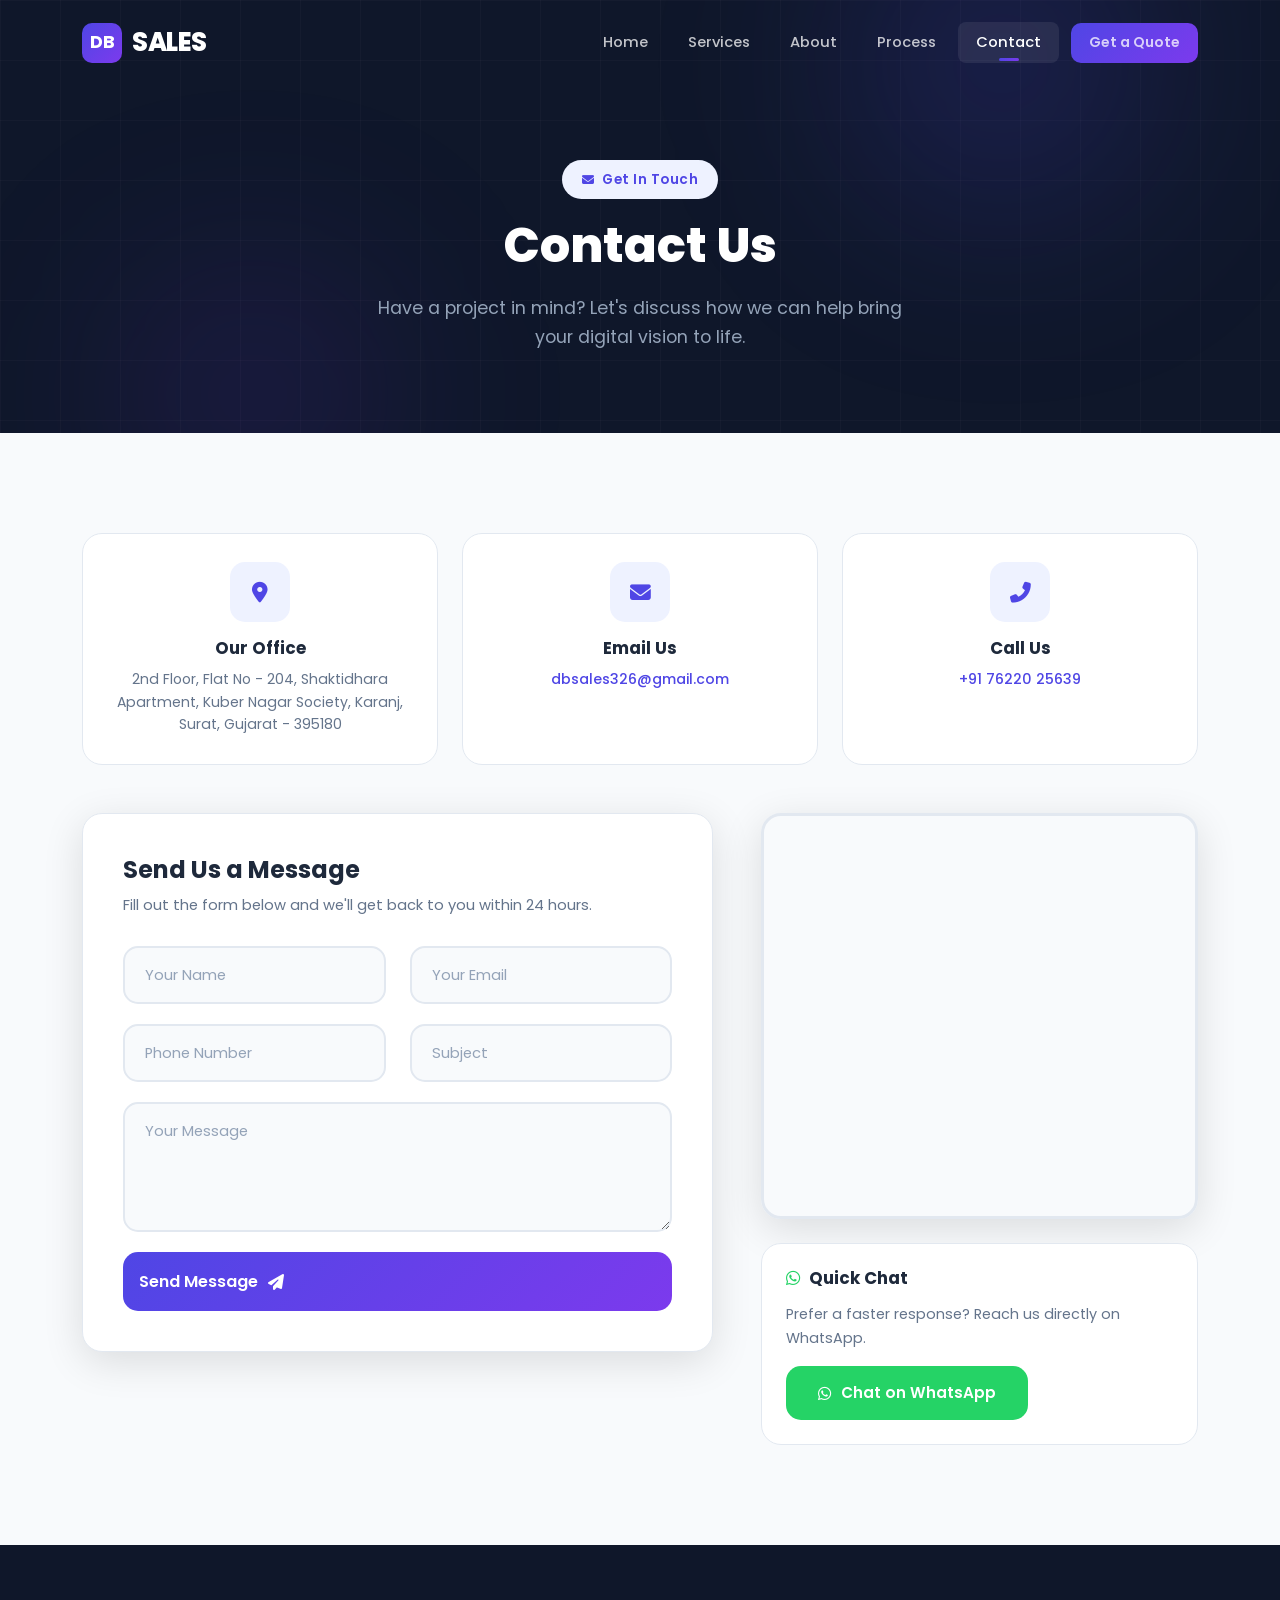
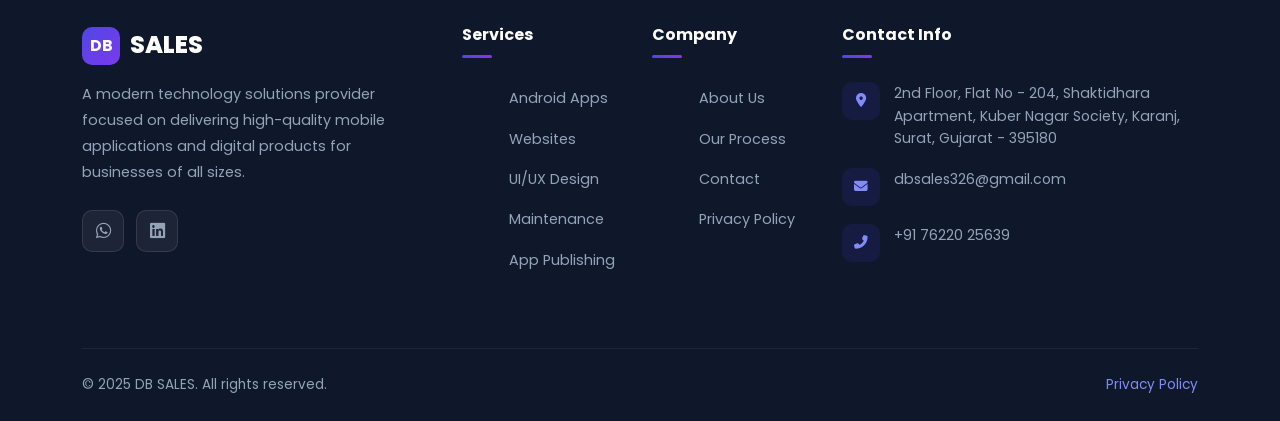
==== commit d08235d2: "Update contact.html" ====
--- a/contact.html
+++ b/contact.html
@@ -78,7 +78,7 @@
           <div class="contact-info-card">
             <div class="cic-icon"><i class="fas fa-phone-alt"></i></div>
             <h5>Call Us</h5>
-            <p><a href="tel:+919537193765">+91 95371 93765</a></p>
+            <p><a href="tel:+917622025639">+91 76220 25639</a></p>
           </div>
         </div>
       </div>
@@ -138,7 +138,7 @@
           <div style="margin-top: 24px; background: var(--white); border-radius: var(--radius-lg); padding: 24px; border: 1px solid var(--border);">
             <h5 style="font-size: 1.05rem; font-weight: 700; margin-bottom: 12px;"><i class="fab fa-whatsapp" style="color: #25D366; margin-right: 8px;"></i>Quick Chat</h5>
             <p style="font-size: 0.9rem; color: var(--text-muted); margin-bottom: 16px;">Prefer a faster response? Reach us directly on WhatsApp.</p>
-            <a href="https://wa.me/919537193765?text=Hi%20DB%20SALES%2C%20I%20want%20to%20discuss%20a%20project." target="_blank" class="btn-dark-custom" style="background: #25D366; border: none;">
+            <a href="https://wa.me/917622025639?text=Hi%20DB%20SALES%2C%20I%20want%20to%20discuss%20a%20project." target="_blank" class="btn-dark-custom" style="background: #25D366; border: none;">
               <i class="fab fa-whatsapp"></i>
               Chat on WhatsApp
             </a>
@@ -159,7 +159,7 @@
           </div>
           <p class="footer-desc">A modern technology solutions provider focused on delivering high-quality mobile applications and digital products for businesses of all sizes.</p>
           <div class="footer-social">
-            <a href="https://wa.me/919537193765" target="_blank" aria-label="WhatsApp"><i class="fab fa-whatsapp"></i></a>
+            <a href="https://wa.me/917622025639" target="_blank" aria-label="WhatsApp"><i class="fab fa-whatsapp"></i></a>
             <a href="https://in.linkedin.com/in/db-sales-263260402" target="_blank" aria-label="LinkedIn"><i class="fab fa-linkedin"></i></a>
           </div>
         </div>
@@ -194,7 +194,7 @@
           </div>
           <div class="footer-contact-item">
             <div class="fc-icon"><i class="fas fa-phone-alt"></i></div>
-            <p><a href="tel:+919537193765">+91 95371 93765</a></p>
+            <p><a href="tel:+917622025639">+91 76220 25639</a></p>
           </div>
         </div>
       </div>
@@ -212,7 +212,7 @@
   </footer>
 
   <!-- WhatsApp Float -->
-  <a href="https://wa.me/919537193765" class="whatsapp-float" target="_blank" aria-label="Chat on WhatsApp">
+  <a href="https://wa.me/917622025639" class="whatsapp-float" target="_blank" aria-label="Chat on WhatsApp">
     <i class="fab fa-whatsapp"></i>
   </a>
 
@@ -302,4 +302,4 @@
     });
   </script>
 </body>
-</html>+</html>
